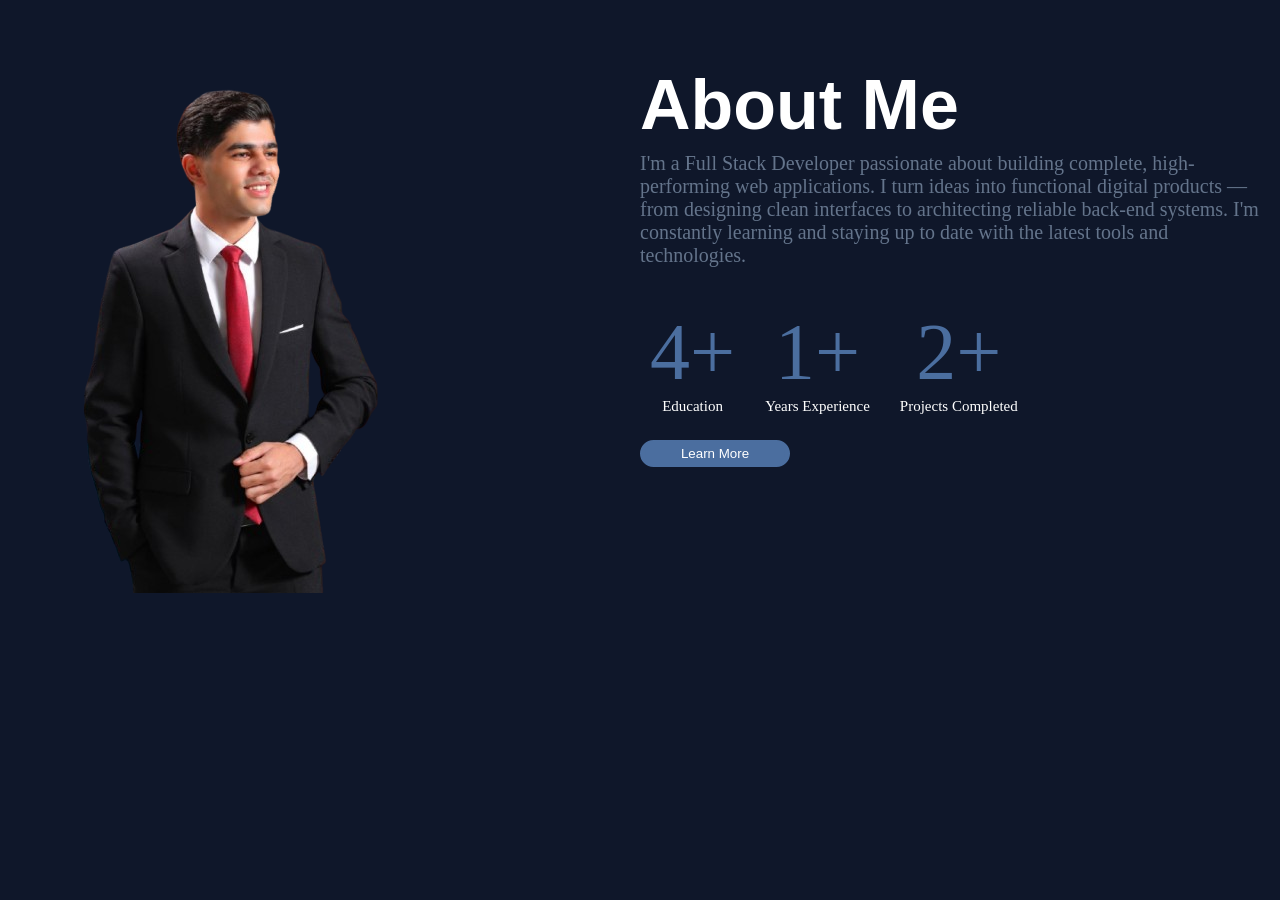
==== Portfolio/about.html @ 73313368 "int commit" ====
<!DOCTYPE html>
<html lang="en">
<head>
    <meta charset="UTF-8">
    <meta name="viewport" content="width=device-width, initial-scale=1.0">
    <title>Document</title>
    <link rel="stylesheet" href="about.css">
</head>
<body>
    <div class="section">
        <div class="image">
           <img src="img/img-one-removebg-preview.png" alt="">
        </div>
        <div class="about">
            <h1>About Me</h1>
            <p>I'm a Full Stack Developer passionate about building complete, high-performing web applications. I turn ideas into functional digital products — from designing clean interfaces to architecting reliable back-end systems. I'm constantly learning and staying up to date with the latest tools and technologies.</p>
            <div class="my-experience">
                <div class="edu">
                    <p>4+</p>
                    <p>Education</p>
                </div>
                <div class="exp">
                    <p>1+</p>
                    <p>Years Experience</p>
                </div>
                <div class="pro">
                      <p>2+</p>
                    <p>Projects Completed</p>
                </div>
            </div>
            <a href="https://www.linkedin.com/in/ahmed-kayyali-2436a035b/" target="_blank" ><button class="le-more">Learn More</button></a>
            
        </div>
        
    </div>

</body>
</html>
---- Portfolio/about.css ----
body {
    background-color: #0F172A;
}

.section {
display: grid;
grid-template-columns: repeat(2,1fr);
}
.section image {
     width: 75%;
     height: 550px;
    overflow: hidden;
}

.section image img {
     width: 100%;
    height: 100%;
    object-fit: cover;
    object-position: center top;
}

.section .about {
    margin-top: 10px;
}

.section .about h1 {
    font-family: 'Franklin Gothic Medium', 'Arial Narrow', Arial, sans-serif;
    color: white;
    font-size: 70px;
}

.section .about p {
    color: #64748B;
    font-size: 20px;
    margin-top: -40px;
}

.section .about .my-experience {
    margin-top: 70px;
    display: flex;
    gap: 10px;
} 


.section .about .my-experience .edu p {
color: white;
padding: 10px;
}

.section .about .my-experience .edu p:nth-child(1){
    text-align: center;
    font-size: 80px;
    color: #4b6e9f;

}

.section .about .my-experience .edu p:nth-child(2){
    text-align: center;
    font-size: 15px;
    margin-top: -100px;
}


.section .about .my-experience .exp p {
color: white;
padding: 10px;
}

.section .about .my-experience .exp p:nth-child(1){
    text-align: center;
    font-size: 80px;
    color: #4b6e9f;

}

.section .about .my-experience .exp p:nth-child(2){
    text-align: center;
    font-size: 15px;
    margin-top: -100px;
}


.section .about .my-experience .pro p {
color: white;
padding: 10px;
}

.section .about .my-experience .pro p:nth-child(1){
    text-align: center;
    font-size: 80px;
    color: #4b6e9f;

}

.section .about .my-experience .pro p:nth-child(2){
    text-align: center;
    font-size: 15px;
    margin-top: -100px;
}

.le-more {
    width: 150px;
    color: white;
    background-color: #4b6e9f;
    border-radius: 40px;
    border: 5px solid  #4b6e9f ;
    transition: 0.5s;
    
}

.le-more:hover {
    transform: scale(1.05);
}
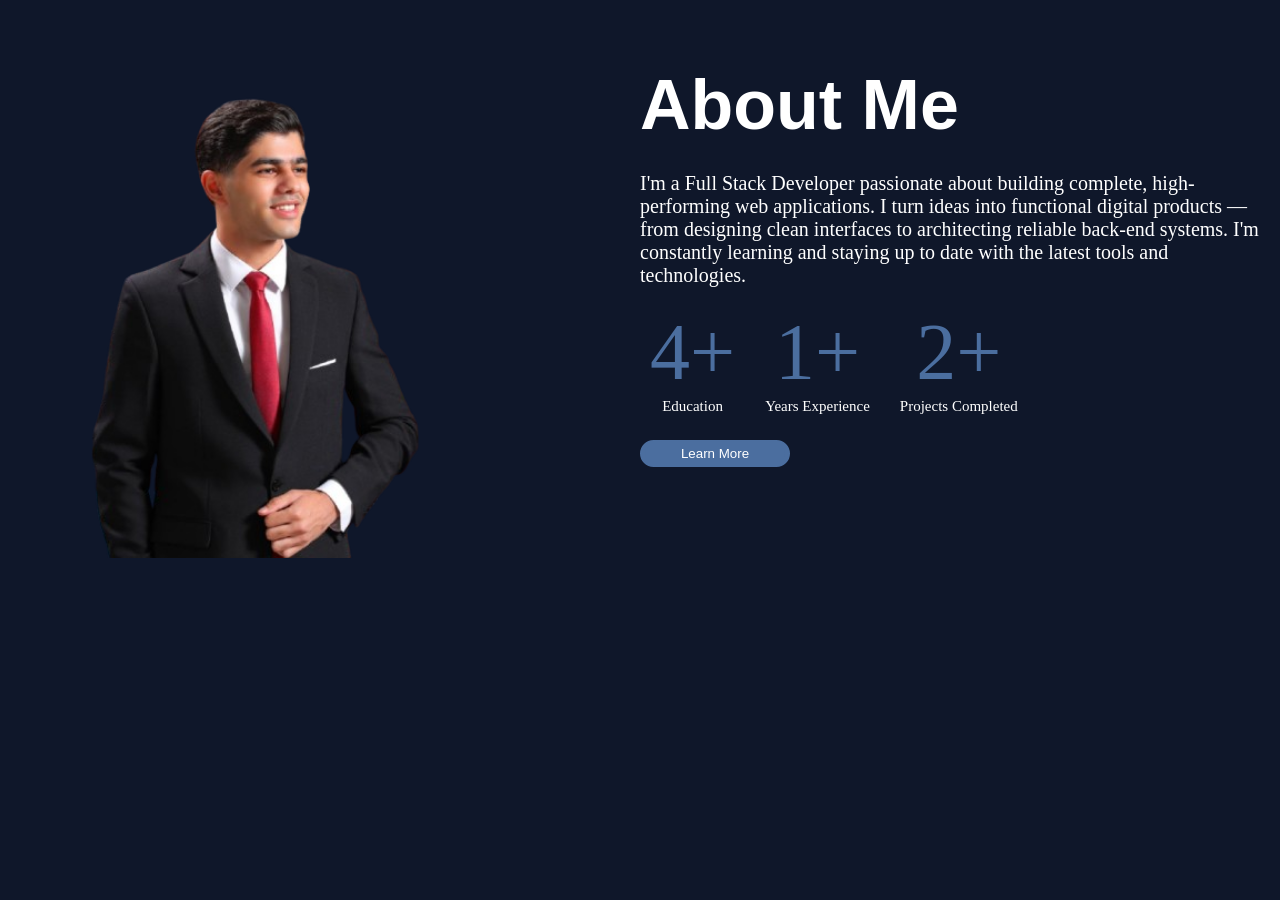
==== commit 8cac6c6d: "update website" ====
--- a/Portfolio/about.html
+++ b/Portfolio/about.html
@@ -7,12 +7,13 @@
     <link rel="stylesheet" href="about.css">
 </head>
 <body>
+    <!-- <button style="position: absolute; right:0;" class="dark-btn">🌙</button> -->
     <div class="section">
         <div class="image">
-           <img src="img/img-one-removebg-preview.png" alt="">
+           <img src="img/img-one-removebg-preview.png" alt="asd">
         </div>
         <div class="about">
-            <h1>About Me</h1>
+            <h1 style="color: white;">About Me</h1>
             <p>I'm a Full Stack Developer passionate about building complete, high-performing web applications. I turn ideas into functional digital products — from designing clean interfaces to architecting reliable back-end systems. I'm constantly learning and staying up to date with the latest tools and technologies.</p>
             <div class="my-experience">
                 <div class="edu">
--- a/Portfolio/about.css
+++ b/Portfolio/about.css
@@ -1,113 +1,186 @@
-body {
-    background-color: #0F172A;
-}
+    body {
+        background-color: #0F172A;
 
-.section {
-display: grid;
-grid-template-columns: repeat(2,1fr);
-}
-.section image {
-     width: 75%;
-     height: 550px;
-    overflow: hidden;
-}
+    }
 
-.section image img {
-     width: 100%;
-    height: 100%;
-    object-fit: cover;
-    object-position: center top;
-}
+    .section {
+        display: grid;
+        grid-template-columns: repeat(2, 1fr);
+    }
 
-.section .about {
-    margin-top: 10px;
-}
+    .section .image {
+        width: 75%;
+        height: 550px;
+        overflow: hidden;
+    }
 
-.section .about h1 {
-    font-family: 'Franklin Gothic Medium', 'Arial Narrow', Arial, sans-serif;
-    color: white;
-    font-size: 70px;
-}
+    .section .image img {
+        width: 100%;
+        height: 100%;
+        object-fit: cover;
+        object-position: center top;
+    }
 
-.section .about p {
-    color: #64748B;
-    font-size: 20px;
-    margin-top: -40px;
-}
+    .section .about {
+        margin-top: 10px;
+    }
 
-.section .about .my-experience {
-    margin-top: 70px;
-    display: flex;
-    gap: 10px;
-} 
+    .section .about h1 {
+        font-family: 'Franklin Gothic Medium', 'Arial Narrow', Arial, sans-serif;
+        color: white;
+        font-size: 70px;
+    }
+
+    .section .about p {
+        color: white;
+        font-size: 20px;
+        margin-top: -20px;
+    }
+
+    .section .about .my-experience {
+        margin-top: 30px;
+        display: flex;
+        gap: 10px;
+    }
 
 
-.section .about .my-experience .edu p {
-color: white;
-padding: 10px;
-}
+    .section .about .my-experience .edu p {
+        color: white;
+        padding: 10px;
+    }
 
-.section .about .my-experience .edu p:nth-child(1){
-    text-align: center;
-    font-size: 80px;
-    color: #4b6e9f;
-
-}
-
-.section .about .my-experience .edu p:nth-child(2){
-    text-align: center;
-    font-size: 15px;
-    margin-top: -100px;
-}
+    .section .about .my-experience .edu p:nth-child(1) {
+        text-align: center;
+        font-size: 80px;
+        color: #4b6e9f;
 
 
-.section .about .my-experience .exp p {
-color: white;
-padding: 10px;
-}
+    }
 
-.section .about .my-experience .exp p:nth-child(1){
-    text-align: center;
-    font-size: 80px;
-    color: #4b6e9f;
-
-}
-
-.section .about .my-experience .exp p:nth-child(2){
-    text-align: center;
-    font-size: 15px;
-    margin-top: -100px;
-}
+    .section .about .my-experience .edu p:nth-child(2) {
+        text-align: center;
+        font-size: 15px;
+        margin-top: -100px;
+    }
 
 
-.section .about .my-experience .pro p {
-color: white;
-padding: 10px;
-}
+    .section .about .my-experience .exp p {
+        color: white;
+        padding: 10px;
+    }
 
-.section .about .my-experience .pro p:nth-child(1){
-    text-align: center;
-    font-size: 80px;
-    color: #4b6e9f;
+    .section .about .my-experience .exp p:nth-child(1) {
+        text-align: center;
+        font-size: 80px;
+        color: #4b6e9f;
 
-}
+    }
 
-.section .about .my-experience .pro p:nth-child(2){
-    text-align: center;
-    font-size: 15px;
-    margin-top: -100px;
-}
+    .section .about .my-experience .exp p:nth-child(2) {
+        text-align: center;
+        font-size: 15px;
+        margin-top: -100px;
+    }
 
-.le-more {
-    width: 150px;
-    color: white;
-    background-color: #4b6e9f;
-    border-radius: 40px;
-    border: 5px solid  #4b6e9f ;
-    transition: 0.5s;
-    
-}
 
-.le-more:hover {
-    transform: scale(1.05);
-}+    .section .about .my-experience .pro p {
+        color: white;
+        padding: 10px;
+    }
+
+    .section .about .my-experience .pro p:nth-child(1) {
+        text-align: center;
+        font-size: 80px;
+        color: #4b6e9f;
+
+    }
+
+    .section .about .my-experience .pro p:nth-child(2) {
+        text-align: center;
+        font-size: 15px;
+        margin-top: -100px;
+    }
+
+    .le-more {
+        width: 150px;
+        color: white;
+        background-color: #4b6e9f;
+        border-radius: 40px;
+        border: 5px solid #4b6e9f;
+        transition: 0.5s;
+
+    }
+
+    .le-more:hover {
+        transform: scale(1.05);
+    }
+
+    .dark-btn {
+        background-color: #101828;
+        border: none;
+        border-radius: 20px;
+        padding: 10px 20px;
+        font-size: 22px;
+        font-weight: bold;
+        cursor: pointer;
+        transition: 0.3s;
+    }
+
+    .dark-btn:hover {
+        background-color: #101828;
+        transform: scale(1.05);
+    }
+
+    .dark-btn:active {
+        transform: scale(0.95);
+    }
+
+    /*  TABLET  */
+    @media (max-width: 992px) {
+        body {
+            padding: 30px 5%;
+        }
+
+        .section {
+            gap: 30px;
+        }
+
+        .section .image {
+            height: 450px;
+        }
+
+        .section .about h1 {
+            font-size: 50px;
+        }
+
+        .section .about>p {
+            font-size: 17px;
+        }
+
+        .section .about .my-experience {
+            gap: 10px;
+        }
+
+        .section .about .my-experience>div p:first-child {
+            font-size: 55px;
+        }
+    }
+
+    /*  MOBILE  */
+    @media (max-width: 768px) {
+        body {
+            padding: 70px 20px 30px;
+        }
+
+        .section {
+            grid-template-columns: 1fr;
+            min-height: auto;
+            gap: 30px;
+        }
+
+        /* Image */
+        .section .image {
+            order: 1;
+            width: 80%;
+            height: 350px;
+        }}
